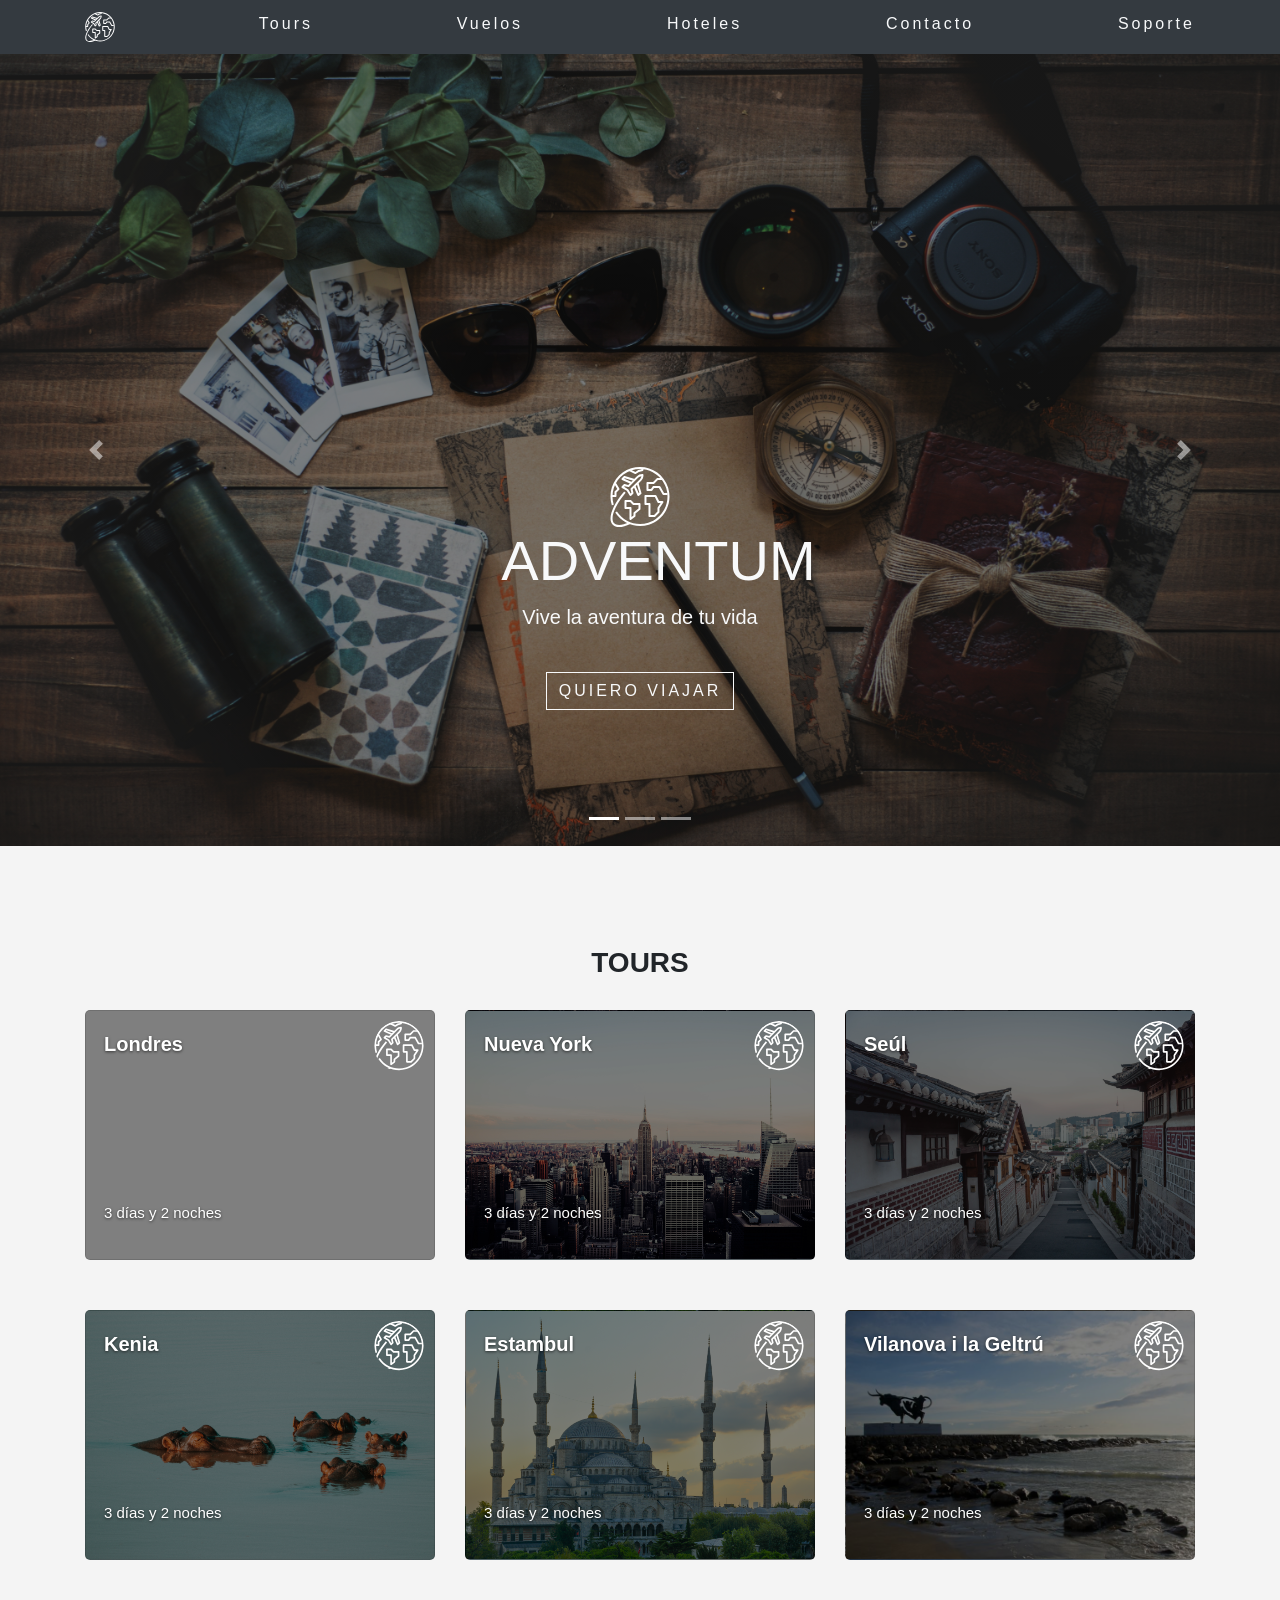
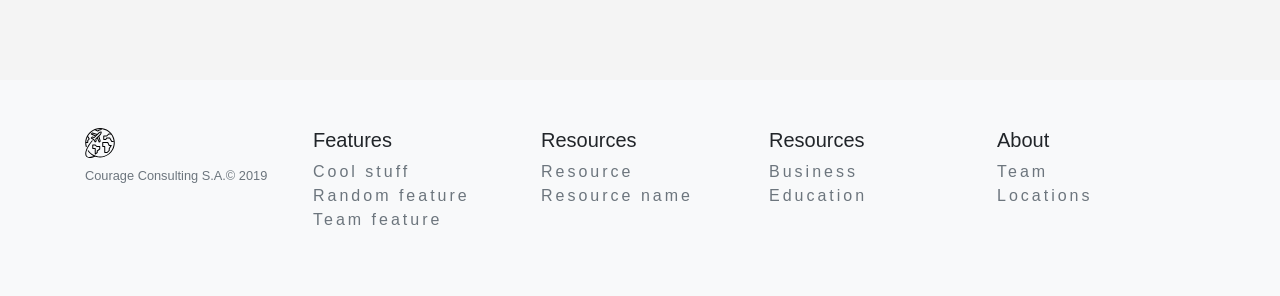
==== index.html @ d1f33ec7 "index" ====
<!doctype html>
<html lang="en">

<head>
    <!-- Required meta tags -->
    <meta charset="utf-8">
    <meta name="viewport" content="width=device-width, initial-scale=1, shrink-to-fit=no">

    <!-- Bootstrap CSS -->
    <link rel="stylesheet" href="https://maxcdn.bootstrapcdn.com/bootstrap/4.0.0/css/bootstrap.min.css"
        integrity="sha384-Gn5384xqQ1aoWXA+058RXPxPg6fy4IWvTNh0E263XmFcJlSAwiGgFAW/dAiS6JXm" crossorigin="anonymous">
    <link rel="stylesheet" href="https://use.fontawesome.com/releases/v5.8.1/css/all.css">
    <link rel="stylesheet" href="css/main.css">
    <link rel="stylesheet" href="css/style.css">
    <title>Main Courage</title>
</head>

<body class="bg-light">

    <nav class="site-header sticky-top py-1 bg-dark">
        <div class="container d-flex flex-column flex-md-row justify-content-between bg-dark">
            <a class="py-2 text-light Nav__logo" href="cover.html">
               <img class="logo" src="assets/logo-white.svg">
            </a>
            <a class="py-2 d-none d-md-inline-block text-light" href="#">Tours</a>
            <a class="py-2 d-none d-md-inline-block text-light" href="#">Vuelos</a>
            <a class="py-2 d-none d-md-inline-block text-light" href="#">Hoteles</a>
            <a class="py-2 d-none d-md-inline-block text-light" href="#">Contacto</a>
            <a class="py-2 d-none d-md-inline-block text-light" href="#">Soporte</a>
        </div>
    </nav>






    <div id="carouselExampleIndicators" class="carousel slide" data-ride="carousel">
        <ol class="carousel-indicators">
            <li data-target="#carouselExampleIndicators" data-slide-to="0" class="active"></li>
            <li data-target="#carouselExampleIndicators" data-slide-to="1"></li>
            <li data-target="#carouselExampleIndicators" data-slide-to="2"></li>
        </ol>
        <div class="carousel-inner" role="listbox">
            <!-- Slide One - Set the background image for this slide in the line below -->
            <div class="carousel-item active" style="background-image:linear-gradient( rgba(0, 0, 0, 0.5), rgba(0, 0, 0, 0.5)
                ), url('assets/lapiz.jpg')">
                <div class="carousel-caption">
                    <div class="col-md-5 p-lg-5 mx-auto my-5 text-light">
                        <img class="Main__logo" src="assets/logo-white.svg">
                        <br>
                        <h1 class="display-4 font-weight-normal">ADVENTUM</h1>
                        <p class="lead font-weight-normal">Vive la aventura de tu vida</p>
                        <br>
                        <a class="btn btn-outline-light rounded-0"
                            href="https://www.youtube.com/watch?v=dQw4w9WgXcQ">QUIERO VIAJAR</a>
                    </div>
                </div>
            </div>
            <!-- Slide Two - Set the background image for this slide in the line below -->
            <div class="carousel-item"
                style="background-image:linear-gradient( rgba(0, 0, 0, 0.5), rgba(0, 0, 0, 0.5)
                ), url('assets/roma.jpg')">

            </div>
            <!-- Slide Three - Set the background image for this slide in the line below -->
            <div class="carousel-item" style="background-image:linear-gradient( rgba(0, 0, 0, 0.5), rgba(0, 0, 0, 0.5)
                ), url('assets/bigben.jpg')">

            </div>
        </div>
        <a class="carousel-control-prev" href="#carouselExampleIndicators" role="button" data-slide="prev">
            <span class="carousel-control-prev-icon" aria-hidden="true"></span>
            <span class="sr-only">Previous</span>
        </a>
        <a class="carousel-control-next" href="#carouselExampleIndicators" role="button" data-slide="next">
            <span class="carousel-control-next-icon" aria-hidden="true"></span>
            <span class="sr-only">Next</span>
        </a>
    </div>




    <div class="wrapper-grey padded">
        <div class="container">
            <h2 class="text-center">TOURS</h2>
            <div class="row">
                <div class="col-xs-12 col-sm-4">
                    <div class="card"
                        style="background-image:linear-gradient( rgba(0, 0, 0, 0.5), rgba(0, 0, 0, 0.5)
                            ), url('assets/puente.jpg">
                        <div class="card-category font-weight-bold p-2">Londres</div>
                        <div class="card-description p-2">

                            <p>3 días y 2 noches</p>
                        </div>
                        <img class="card-user avatar avatar-large"
                            src="assets/logo-white.svg">
                        <a class="card-link" href="#"></a>
                    </div>
                </div>
                <div class="col-xs-12 col-sm-4">
                    <div class="card"
                        style="background-image:linear-gradient( rgba(0, 0, 0, 0.5), rgba(0, 0, 0, 0.5)
                            ), url('assets/york.jpg');">
                        <div class="card-category font-weight-bold p-2">Nueva York</div>
                        <div class="card-description p-2">

                            <p>3 días y 2 noches</p>
                        </div>
                        <img class="card-user avatar avatar-large"
                            src="assets/logo-white.svg">
                        <a class="card-link" href="#"></a>
                    </div>
                </div>
                <div class="col-xs-12 col-sm-4">
                    <div class="card"
                        style="background-image:linear-gradient( rgba(0, 0, 0, 0.5), rgba(0, 0, 0, 0.5)
                                ), url('assets/seul.jpg');">
                        <div class="card-category font-weight-bold p-2">Seúl</div>
                        <div class="card-description p-2">

                            <p>3 días y 2 noches</p>
                        </div>
                        <img class="card-user avatar avatar-large"
                            src="assets/logo-white.svg">
                        <a class="card-link" href="#"></a>
                    </div>
                </div>



            </div>
        </div>
        <div class="container">
            <h2 class="text-center"></h2>
            <div class="row">
                <div class="col-xs-12 col-sm-4">
                    <div class="card"
                        style="background-image:linear-gradient( rgba(0, 0, 0, 0.5), rgba(0, 0, 0, 0.5)
                            ), url('assets/kenia.jpg');">
                        <div class="card-category font-weight-bold p-2">Kenia</div>
                        <div class="card-description p-2">

                            <p>3 días y 2 noches</p>
                        </div>
                        <img class="card-user avatar avatar-large"
                            src="assets/logo-white.svg">
                        <a class="card-link" href="#"></a>
                    </div>
                </div>
                <div class="col-xs-12 col-sm-4">
                    <div class="card"
                        style="background-image:linear-gradient( rgba(0, 0, 0, 0.5), rgba(0, 0, 0, 0.5)
                            ), url('assets/blue.jpg');">
                        <div class="card-category font-weight-bold p-2">Estambul</div>
                        <div class="card-description p-2">

                            <p>3 días y 2 noches</p>
                        </div>
                        <img class="card-user avatar avatar-large"
                            src="assets/logo-white.svg">
                        <a class="card-link" href="#"></a>
                    </div>
                </div>
                <div class="col-xs-12 col-sm-4">
                    <div class="card" style="background-image:linear-gradient( rgba(0, 0, 0, 0.5), rgba(0, 0, 0, 0.5)
                                ), url('assets/vng.jpg');">
                        <div class="card-category font-weight-bold p-2">Vilanova i la Geltrú</div>
                        <div class="card-description p-2">

                            <p>3 días y 2 noches</p>
                        </div>
                        <img class="card-user avatar avatar-large"
                            src="assets/logo-white.svg">
                        <a class="card-link" href="#"></a>
                    </div>
                </div>
            </div>
        </div>
    </div>







    <footer class="container py-5">
            <div class="row">
              <div class="col-12 col-md">
                <img class="logo mb-2" src="assets/logo.svg">
                <small class="d-block mb-3 text-muted">Courage Consulting S.A.© 2019</small>
              </div>
              <div class="col-6 col-md">
                <h5>Features</h5>
                <ul class="list-unstyled text-small">
                  <li><a class="text-muted" href="#">Cool stuff</a></li>
                  <li><a class="text-muted" href="#">Random feature</a></li>
                  <li><a class="text-muted" href="#">Team feature</a></li>
                
           
                </ul>
              </div>
              <div class="col-6 col-md">
                <h5>Resources</h5>
                <ul class="list-unstyled text-small">
                  <li><a class="text-muted" href="#">Resource</a></li>
                  <li><a class="text-muted" href="#">Resource name</a></li>
              
                </ul>
              </div>
              <div class="col-6 col-md">
                <h5>Resources</h5>
                <ul class="list-unstyled text-small">
                  <li><a class="text-muted" href="#">Business</a></li>
                  <li><a class="text-muted" href="#">Education</a></li>
                
                </ul>
              </div>
              <div class="col-6 col-md">
                <h5>About</h5>
                <ul class="list-unstyled text-small">
                  <li><a class="text-muted" href="#">Team</a></li>
                  <li><a class="text-muted" href="#">Locations</a></li>
                  
                </ul>
              </div>
            </div>
          </footer>

























    <!-- Optional JavaScript -->
    <!-- jQuery first, then Popper.js, then Bootstrap JS -->
    <script src="https://code.jquery.com/jquery-3.2.1.slim.min.js"
        integrity="sha384-KJ3o2DKtIkvYIK3UENzmM7KCkRr/rE9/Qpg6aAZGJwFDMVNA/GpGFF93hXpG5KkN"
        crossorigin="anonymous"></script>
    <script src="https://cdnjs.cloudflare.com/ajax/libs/popper.js/1.12.9/umd/popper.min.js"
        integrity="sha384-ApNbgh9B+Y1QKtv3Rn7W3mgPxhU9K/ScQsAP7hUibX39j7fakFPskvXusvfa0b4Q"
        crossorigin="anonymous"></script>
    <script src="https://maxcdn.bootstrapcdn.com/bootstrap/4.0.0/js/bootstrap.min.js"
        integrity="sha384-JZR6Spejh4U02d8jOt6vLEHfe/JQGiRRSQQxSfFWpi1MquVdAyjUar5+76PVCmYl"
        crossorigin="anonymous"></script>
</body>

</html>
---- css/main.css ----
@import url("components/avatar.css");
@import url("components/banner.css");
@import url("components/footer.css");
@import url("components/card.css");
@import url("components/feature.css");

.Main__title{
    background-image:linear-gradient( rgba(0, 0, 0, 0.5), rgba(0, 0, 0, 0.5)
    ), url('https://files.slack.com/files-pri/T7E7HQJUF-FP5U46NDV/rana-sawalha-w_-6pwgbyau-unsplash.jpg');
    background-size:cover;
    margin: 0rem!important;
    padding: 10rem!important;
}
.Nav__logo{
    
    animation:10s linear  rotate;
    animation-iteration-count:infinite;

}
.Main__logo{
    max-width: 60px;
   

}
.logo{
    width:30px
}
@keyframes rotate{
    from{
           
    }
    
       
    to{ transform: rotate(1440deg);
           
    }
        
}
.carousel-item {
    height: 88vh;
    min-height: 350px;
    background: no-repeat center center scroll;
    -webkit-background-size: cover;
    -moz-background-size: cover;
    -o-background-size: cover;
    background-size: cover;
    
    
    
  }
  .cartas{
    height: 10%;
    width: 140px;
  }
  a{
      letter-spacing: 3px;
  }
---- css/style.css ----
@import url("components/avatar.css");
@import url("components/banner.css");
@import url("components/footer.css");
@import url("components/card.css");
@import url("components/feature.css");

body {
  margin: 0;
  font-family: Open-sans, sans-serif;
}
h1, h2, h3 {
  font-family: Raleway, Helvetica, sans-serif;
}
h2 {
  font-size: 28px;
  font-weight: bold;
  margin-bottom: 30px;
  margin-top: 0;
}
.padded {
  padding: 100px 0;
}
.wrapper-grey {
  background: #F4F4F4;
}
.cartas{
  height: 10%;
  width: 140px;
}
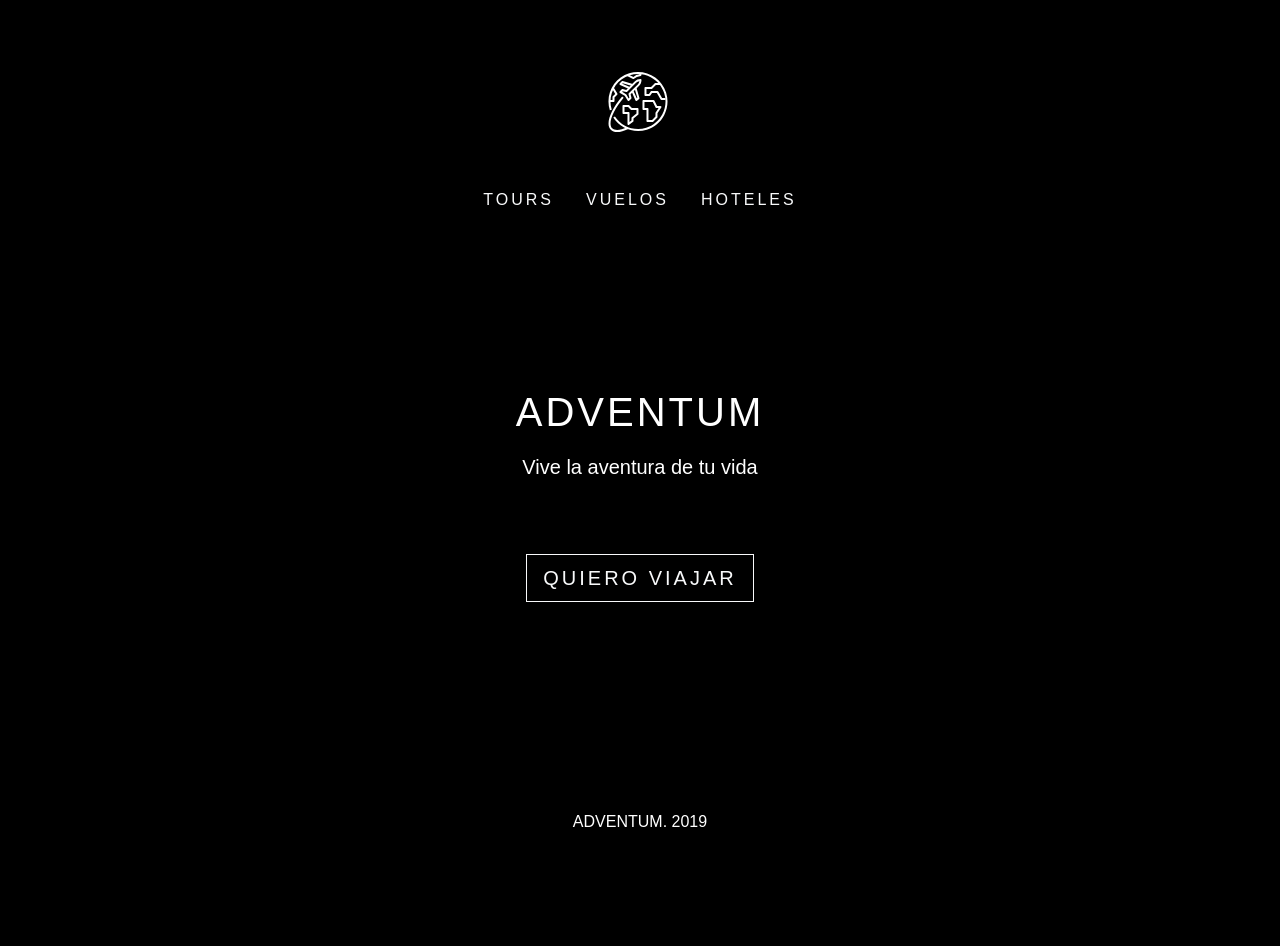
==== commit 0d5c4d7c: "index" ====
--- a/index.html
+++ b/index.html
@@ -1,270 +1,73 @@
 <!doctype html>
 <html lang="en">
-
-<head>
-    <!-- Required meta tags -->
+  <head>
     <meta charset="utf-8">
     <meta name="viewport" content="width=device-width, initial-scale=1, shrink-to-fit=no">
+    <meta name="description" content="">
+    <meta name="author" content="">
+    <link rel="icon" href="/docs/4.0/assets/img/favicons/favicon.ico">
+    <link rel="stylesheet" href="https://maxcdn.bootstrapcdn.com/bootstrap/4.0.0/css/bootstrap.min.css" integrity="sha384-Gn5384xqQ1aoWXA+058RXPxPg6fy4IWvTNh0E263XmFcJlSAwiGgFAW/dAiS6JXm" crossorigin="anonymous">
+    <link rel="stylesheet" href="cover.css">
 
-    <!-- Bootstrap CSS -->
-    <link rel="stylesheet" href="https://maxcdn.bootstrapcdn.com/bootstrap/4.0.0/css/bootstrap.min.css"
-        integrity="sha384-Gn5384xqQ1aoWXA+058RXPxPg6fy4IWvTNh0E263XmFcJlSAwiGgFAW/dAiS6JXm" crossorigin="anonymous">
-    <link rel="stylesheet" href="https://use.fontawesome.com/releases/v5.8.1/css/all.css">
-    <link rel="stylesheet" href="css/main.css">
-    <link rel="stylesheet" href="css/style.css">
-    <title>Main Courage</title>
-</head>
+    <title>Adventum</title>
 
-<body class="bg-light">
+    <link rel="canonical" href="https://getbootstrap.com/docs/4.0/examples/cover/">
 
-    <nav class="site-header sticky-top py-1 bg-dark">
-        <div class="container d-flex flex-column flex-md-row justify-content-between bg-dark">
-            <a class="py-2 text-light Nav__logo" href="cover.html">
-               <img class="logo" src="assets/logo-white.svg">
-            </a>
-            <a class="py-2 d-none d-md-inline-block text-light" href="#">Tours</a>
-            <a class="py-2 d-none d-md-inline-block text-light" href="#">Vuelos</a>
-            <a class="py-2 d-none d-md-inline-block text-light" href="#">Hoteles</a>
-            <a class="py-2 d-none d-md-inline-block text-light" href="#">Contacto</a>
-            <a class="py-2 d-none d-md-inline-block text-light" href="#">Soporte</a>
+    <!-- Bootstrap core CSS -->
+    <link href="../../dist/css/bootstrap.min.css" rel="stylesheet">
+
+    <!-- Custom styles for this template -->
+    <link href="cover.css" rel="stylesheet">
+  </head>
+
+  <body class="text-center h-100">
+    <div class="video-background-holder">
+      <div class="video-background-overlay"></div>
+      <video playsinline="playsinline" autoplay="autoplay" muted="muted" loop="loop">
+            <source src="img/video.mp4" type="video/mp4">
+        </video>
+      <div class="video-background-content container h-100">
+        <div class="d-flex h-100 text-center align-items-center">
+          <div class="w-100 text-white">
+              <div class="d-flex h-100 p-5 mx-auto flex-column">
+                  <header class="p-4 mb-auto">
+                    <div class="inner"> 
+                        <img src="img/logo-white.svg" style="max-width: 60px; margin-left:-5px" class="Nav__logo"></div>
+                      <nav class="nav justify-content-center p-5 text-uppercase font-weight-light">
+                        <a class="nav-link text-light" href="main.html">Tours</a>
+                        <a class="nav-link text-light" href="#">Vuelos</a>
+                        <a class="nav-link text-light" href="#">Hoteles</a>
+                      </nav>
+                    </div>
+                  </header>
+            
+                  <main role="main" class="inner cover p-5">
+                    <h1 class="text-uppercase font-weight-light">Adventum</h1>
+                    <p class="lead p-2">Vive la aventura de tu vida</p>
+                    <p class="lead p-5">
+                      <a href="main.html" class="btn btn-lg btn-outline-light text-uppercase font-weight-light rounded-0">Quiero viajar</a>
+                    </p>
+                  </main>
+            
+                  <footer class="mt-auto text-uppercase font-weight-light p-5">
+                    <div class="p-5">
+                      <p>Adventum. 2019</p>
+                    </div>
+                  </footer>
+                </div>
+            </p>
+          </div>
         </div>
-    </nav>
-
-
-
-
-
-
-    <div id="carouselExampleIndicators" class="carousel slide" data-ride="carousel">
-        <ol class="carousel-indicators">
-            <li data-target="#carouselExampleIndicators" data-slide-to="0" class="active"></li>
-            <li data-target="#carouselExampleIndicators" data-slide-to="1"></li>
-            <li data-target="#carouselExampleIndicators" data-slide-to="2"></li>
-        </ol>
-        <div class="carousel-inner" role="listbox">
-            <!-- Slide One - Set the background image for this slide in the line below -->
-            <div class="carousel-item active" style="background-image:linear-gradient( rgba(0, 0, 0, 0.5), rgba(0, 0, 0, 0.5)
-                ), url('assets/lapiz.jpg')">
-                <div class="carousel-caption">
-                    <div class="col-md-5 p-lg-5 mx-auto my-5 text-light">
-                        <img class="Main__logo" src="assets/logo-white.svg">
-                        <br>
-                        <h1 class="display-4 font-weight-normal">ADVENTUM</h1>
-                        <p class="lead font-weight-normal">Vive la aventura de tu vida</p>
-                        <br>
-                        <a class="btn btn-outline-light rounded-0"
-                            href="https://www.youtube.com/watch?v=dQw4w9WgXcQ">QUIERO VIAJAR</a>
-                    </div>
-                </div>
-            </div>
-            <!-- Slide Two - Set the background image for this slide in the line below -->
-            <div class="carousel-item"
-                style="background-image:linear-gradient( rgba(0, 0, 0, 0.5), rgba(0, 0, 0, 0.5)
-                ), url('assets/roma.jpg')">
-
-            </div>
-            <!-- Slide Three - Set the background image for this slide in the line below -->
-            <div class="carousel-item" style="background-image:linear-gradient( rgba(0, 0, 0, 0.5), rgba(0, 0, 0, 0.5)
-                ), url('assets/bigben.jpg')">
-
-            </div>
-        </div>
-        <a class="carousel-control-prev" href="#carouselExampleIndicators" role="button" data-slide="prev">
-            <span class="carousel-control-prev-icon" aria-hidden="true"></span>
-            <span class="sr-only">Previous</span>
-        </a>
-        <a class="carousel-control-next" href="#carouselExampleIndicators" role="button" data-slide="next">
-            <span class="carousel-control-next-icon" aria-hidden="true"></span>
-            <span class="sr-only">Next</span>
-        </a>
+      </div>
     </div>
 
 
-
-
-    <div class="wrapper-grey padded">
-        <div class="container">
-            <h2 class="text-center">TOURS</h2>
-            <div class="row">
-                <div class="col-xs-12 col-sm-4">
-                    <div class="card"
-                        style="background-image:linear-gradient( rgba(0, 0, 0, 0.5), rgba(0, 0, 0, 0.5)
-                            ), url('assets/puente.jpg">
-                        <div class="card-category font-weight-bold p-2">Londres</div>
-                        <div class="card-description p-2">
-
-                            <p>3 días y 2 noches</p>
-                        </div>
-                        <img class="card-user avatar avatar-large"
-                            src="assets/logo-white.svg">
-                        <a class="card-link" href="#"></a>
-                    </div>
-                </div>
-                <div class="col-xs-12 col-sm-4">
-                    <div class="card"
-                        style="background-image:linear-gradient( rgba(0, 0, 0, 0.5), rgba(0, 0, 0, 0.5)
-                            ), url('assets/york.jpg');">
-                        <div class="card-category font-weight-bold p-2">Nueva York</div>
-                        <div class="card-description p-2">
-
-                            <p>3 días y 2 noches</p>
-                        </div>
-                        <img class="card-user avatar avatar-large"
-                            src="assets/logo-white.svg">
-                        <a class="card-link" href="#"></a>
-                    </div>
-                </div>
-                <div class="col-xs-12 col-sm-4">
-                    <div class="card"
-                        style="background-image:linear-gradient( rgba(0, 0, 0, 0.5), rgba(0, 0, 0, 0.5)
-                                ), url('assets/seul.jpg');">
-                        <div class="card-category font-weight-bold p-2">Seúl</div>
-                        <div class="card-description p-2">
-
-                            <p>3 días y 2 noches</p>
-                        </div>
-                        <img class="card-user avatar avatar-large"
-                            src="assets/logo-white.svg">
-                        <a class="card-link" href="#"></a>
-                    </div>
-                </div>
-
-
-
-            </div>
-        </div>
-        <div class="container">
-            <h2 class="text-center"></h2>
-            <div class="row">
-                <div class="col-xs-12 col-sm-4">
-                    <div class="card"
-                        style="background-image:linear-gradient( rgba(0, 0, 0, 0.5), rgba(0, 0, 0, 0.5)
-                            ), url('assets/kenia.jpg');">
-                        <div class="card-category font-weight-bold p-2">Kenia</div>
-                        <div class="card-description p-2">
-
-                            <p>3 días y 2 noches</p>
-                        </div>
-                        <img class="card-user avatar avatar-large"
-                            src="assets/logo-white.svg">
-                        <a class="card-link" href="#"></a>
-                    </div>
-                </div>
-                <div class="col-xs-12 col-sm-4">
-                    <div class="card"
-                        style="background-image:linear-gradient( rgba(0, 0, 0, 0.5), rgba(0, 0, 0, 0.5)
-                            ), url('assets/blue.jpg');">
-                        <div class="card-category font-weight-bold p-2">Estambul</div>
-                        <div class="card-description p-2">
-
-                            <p>3 días y 2 noches</p>
-                        </div>
-                        <img class="card-user avatar avatar-large"
-                            src="assets/logo-white.svg">
-                        <a class="card-link" href="#"></a>
-                    </div>
-                </div>
-                <div class="col-xs-12 col-sm-4">
-                    <div class="card" style="background-image:linear-gradient( rgba(0, 0, 0, 0.5), rgba(0, 0, 0, 0.5)
-                                ), url('assets/vng.jpg');">
-                        <div class="card-category font-weight-bold p-2">Vilanova i la Geltrú</div>
-                        <div class="card-description p-2">
-
-                            <p>3 días y 2 noches</p>
-                        </div>
-                        <img class="card-user avatar avatar-large"
-                            src="assets/logo-white.svg">
-                        <a class="card-link" href="#"></a>
-                    </div>
-                </div>
-            </div>
-        </div>
-    </div>
-
-
-
-
-
-
-
-    <footer class="container py-5">
-            <div class="row">
-              <div class="col-12 col-md">
-                <img class="logo mb-2" src="assets/logo.svg">
-                <small class="d-block mb-3 text-muted">Courage Consulting S.A.© 2019</small>
-              </div>
-              <div class="col-6 col-md">
-                <h5>Features</h5>
-                <ul class="list-unstyled text-small">
-                  <li><a class="text-muted" href="#">Cool stuff</a></li>
-                  <li><a class="text-muted" href="#">Random feature</a></li>
-                  <li><a class="text-muted" href="#">Team feature</a></li>
-                
-           
-                </ul>
-              </div>
-              <div class="col-6 col-md">
-                <h5>Resources</h5>
-                <ul class="list-unstyled text-small">
-                  <li><a class="text-muted" href="#">Resource</a></li>
-                  <li><a class="text-muted" href="#">Resource name</a></li>
-              
-                </ul>
-              </div>
-              <div class="col-6 col-md">
-                <h5>Resources</h5>
-                <ul class="list-unstyled text-small">
-                  <li><a class="text-muted" href="#">Business</a></li>
-                  <li><a class="text-muted" href="#">Education</a></li>
-                
-                </ul>
-              </div>
-              <div class="col-6 col-md">
-                <h5>About</h5>
-                <ul class="list-unstyled text-small">
-                  <li><a class="text-muted" href="#">Team</a></li>
-                  <li><a class="text-muted" href="#">Locations</a></li>
-                  
-                </ul>
-              </div>
-            </div>
-          </footer>
-
-
-
-
-
-
-
-
-
-
-
-
-
-
-
-
-
-
-
-
-
-
-
-
-
-    <!-- Optional JavaScript -->
-    <!-- jQuery first, then Popper.js, then Bootstrap JS -->
-    <script src="https://code.jquery.com/jquery-3.2.1.slim.min.js"
-        integrity="sha384-KJ3o2DKtIkvYIK3UENzmM7KCkRr/rE9/Qpg6aAZGJwFDMVNA/GpGFF93hXpG5KkN"
-        crossorigin="anonymous"></script>
-    <script src="https://cdnjs.cloudflare.com/ajax/libs/popper.js/1.12.9/umd/popper.min.js"
-        integrity="sha384-ApNbgh9B+Y1QKtv3Rn7W3mgPxhU9K/ScQsAP7hUibX39j7fakFPskvXusvfa0b4Q"
-        crossorigin="anonymous"></script>
-    <script src="https://maxcdn.bootstrapcdn.com/bootstrap/4.0.0/js/bootstrap.min.js"
-        integrity="sha384-JZR6Spejh4U02d8jOt6vLEHfe/JQGiRRSQQxSfFWpi1MquVdAyjUar5+76PVCmYl"
-        crossorigin="anonymous"></script>
-</body>
-
+    <!-- Bootstrap core JavaScript
+    ================================================== -->
+    <!-- Placed at the end of the document so the pages load faster -->
+    <script src="https://code.jquery.com/jquery-3.2.1.slim.min.js" integrity="sha384-KJ3o2DKtIkvYIK3UENzmM7KCkRr/rE9/Qpg6aAZGJwFDMVNA/GpGFF93hXpG5KkN" crossorigin="anonymous"></script>
+    <script>window.jQuery || document.write('<script src="../../assets/js/vendor/jquery-slim.min.js"><\/script>')</script>
+    <script src="../../assets/js/vendor/popper.min.js"></script>
+    <script src="../../dist/js/bootstrap.min.js"></script>
+  </body>
 </html>
--- a/cover.css
+++ b/cover.css
@@ -0,0 +1,65 @@
+
+.video-background-holder {
+  position: relative;
+  background-color: black;
+  min-height: 25rem;
+  width:;
+  overflow: hidden;
+}
+
+.video-background-holder video {
+  position: absolute;
+  top: 50%;
+  left: 50%;
+  min-width: 100%;
+  min-height: 100%;
+  width: auto;
+  height: auto;
+  z-index: 0;
+  -ms-transform: translateX(-50%) translateY(-50%);
+  -moz-transform: translateX(-50%) translateY(-50%);
+  -webkit-transform: translateX(-50%) translateY(-50%);
+  transform: translateX(-50%) translateY(-50%);
+}
+
+.video-background-content {
+  position: relative;
+  z-index: 2;
+}
+
+.video-background-overlay {
+  position: absolute;
+  top: 0;
+  left: 0;
+  height: 100%;
+  width: 100%;
+  background-color: black;
+  opacity: 0.5;
+  z-index: 1;
+}
+
+html{
+    height:100%;
+}
+
+body{
+    height: 100%;
+}
+
+h1{
+    letter-spacing:3px;
+}
+
+a{
+    letter-spacing:3px;
+}
+.Nav__logo{
+    animation:10s linear  rotate;
+    animation-iteration-count:infinite;
+ }
+ @keyframes rotate{
+    from{
+    }
+    to{ transform: rotate(1440deg);
+    }
+ }
--- a/cover.css
+++ b/cover.css
@@ -0,0 +1,65 @@
+
+.video-background-holder {
+  position: relative;
+  background-color: black;
+  min-height: 25rem;
+  width:;
+  overflow: hidden;
+}
+
+.video-background-holder video {
+  position: absolute;
+  top: 50%;
+  left: 50%;
+  min-width: 100%;
+  min-height: 100%;
+  width: auto;
+  height: auto;
+  z-index: 0;
+  -ms-transform: translateX(-50%) translateY(-50%);
+  -moz-transform: translateX(-50%) translateY(-50%);
+  -webkit-transform: translateX(-50%) translateY(-50%);
+  transform: translateX(-50%) translateY(-50%);
+}
+
+.video-background-content {
+  position: relative;
+  z-index: 2;
+}
+
+.video-background-overlay {
+  position: absolute;
+  top: 0;
+  left: 0;
+  height: 100%;
+  width: 100%;
+  background-color: black;
+  opacity: 0.5;
+  z-index: 1;
+}
+
+html{
+    height:100%;
+}
+
+body{
+    height: 100%;
+}
+
+h1{
+    letter-spacing:3px;
+}
+
+a{
+    letter-spacing:3px;
+}
+.Nav__logo{
+    animation:10s linear  rotate;
+    animation-iteration-count:infinite;
+ }
+ @keyframes rotate{
+    from{
+    }
+    to{ transform: rotate(1440deg);
+    }
+ }
